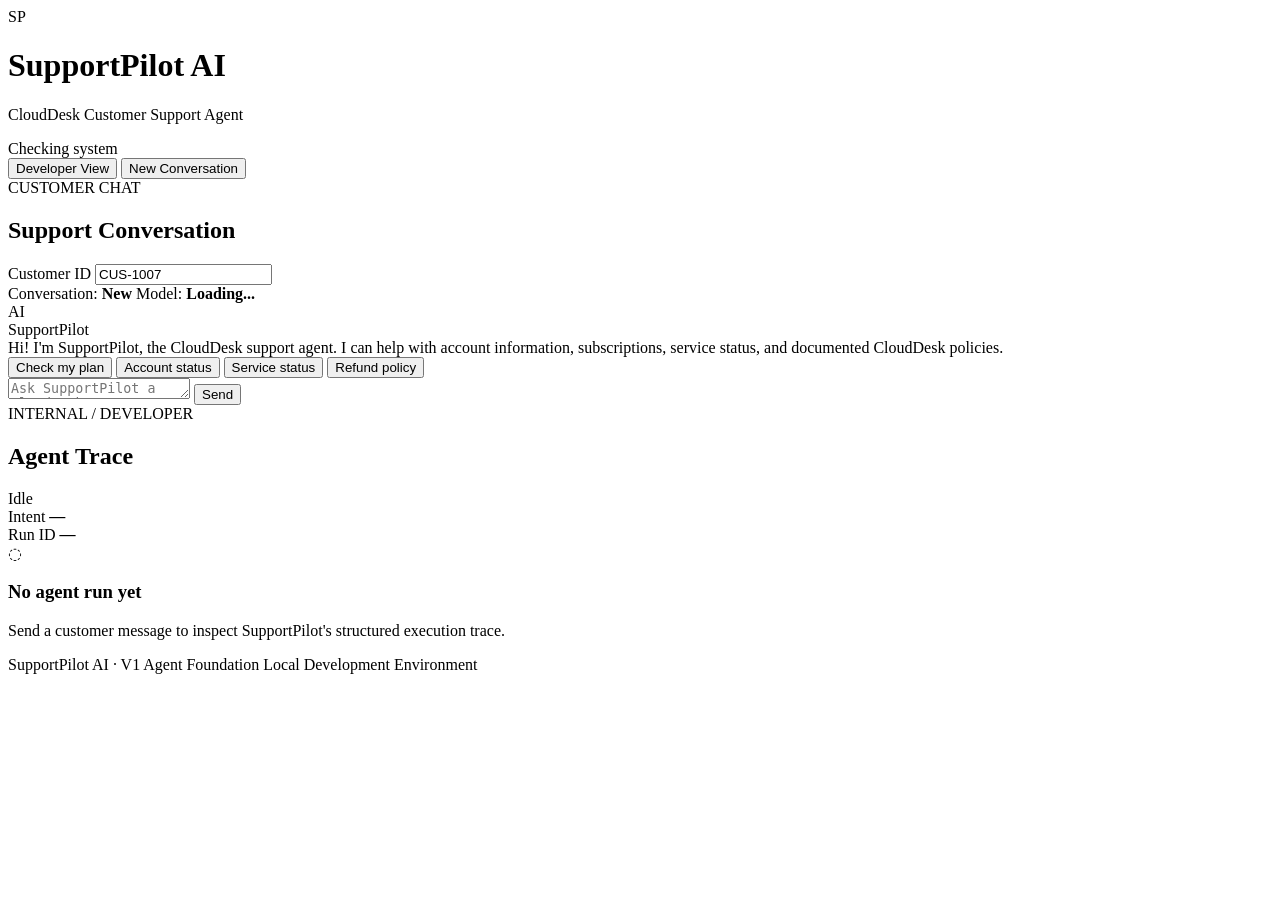
==== app/templates/index.html @ 9cd187f8 "Complete SupportPilot AI V1 Agent Foundation Complete V1 with Gemini tool calling, PostgreSQL/pgvect" ====
<!DOCTYPE html>
<html lang="en">
<head>
    <meta charset="UTF-8">

    <meta
        name="viewport"
        content="width=device-width, initial-scale=1.0"
    >

    <title>SupportPilot AI</title>

    <link
        rel="stylesheet"
        href="/static/styles.css"
    >
</head>

<body>

    <div class="app-shell">

        <header class="topbar">

            <div class="brand-block">

                <div class="brand-icon">
                    SP
                </div>

                <div>
                    <h1>SupportPilot AI</h1>
                    <p>CloudDesk Customer Support Agent</p>
                </div>

            </div>


            <div class="status-area">

                <div
                    id="system-status"
                    class="status-badge checking"
                >
                    <span class="status-dot"></span>
                    Checking system
                </div>


                <button
                    id="developer-view-button"
                    class="secondary-button developer-toggle"
                    type="button"
                    aria-expanded="false"
                    aria-controls="agent-trace-panel"
                >
                    Developer View
                </button>


                <button
                    id="new-conversation-button"
                    class="secondary-button"
                    type="button"
                >
                    New Conversation
                </button>

            </div>

        </header>


        <main
            id="workspace"
            class="workspace"
        >

            <section class="chat-panel">

                <div class="panel-header">

                    <div>
                        <span class="eyebrow">
                            CUSTOMER CHAT
                        </span>

                        <h2>
                            Support Conversation
                        </h2>
                    </div>


                    <div class="customer-control">

                        <label for="customer-id">
                            Customer ID
                        </label>

                        <input
                            id="customer-id"
                            type="text"
                            value="CUS-1007"
                            placeholder="e.g. CUS-1007"
                            autocomplete="off"
                        >

                    </div>

                </div>


                <div
                    id="conversation-meta"
                    class="conversation-meta"
                >
                    <span>
                        Conversation:
                        <strong id="conversation-id-display">
                            New
                        </strong>
                    </span>

                    <span>
                        Model:
                        <strong id="model-display">
                            Loading...
                        </strong>
                    </span>
                </div>


                <div
                    id="chat-messages"
                    class="chat-messages"
                    aria-live="polite"
                >

                    <div class="message-row assistant">

                        <div class="avatar">
                            AI
                        </div>

                        <div class="message-content">

                            <div class="message-label">
                                SupportPilot
                            </div>

                            <div class="message-bubble">Hi! I'm SupportPilot, the CloudDesk support agent. I can help with account information, subscriptions, service status, and documented CloudDesk policies.</div>

                        </div>

                    </div>

                </div>


                <div class="quick-actions">

                    <button
                        class="quick-action"
                        data-message="What subscription plan am I currently on?"
                        type="button"
                    >
                        Check my plan
                    </button>

                    <button
                        class="quick-action"
                        data-message="Is my customer account active?"
                        type="button"
                    >
                        Account status
                    </button>

                    <button
                        class="quick-action"
                        data-message="Is the CloudDesk core service currently down in the EU region?"
                        type="button"
                    >
                        Service status
                    </button>

                    <button
                        class="quick-action"
                        data-message="What is CloudDesk's refund policy?"
                        type="button"
                    >
                        Refund policy
                    </button>

                </div>


                <form
                    id="chat-form"
                    class="composer"
                >

                    <textarea
                        id="message-input"
                        rows="1"
                        maxlength="4000"
                        placeholder="Ask SupportPilot a CloudDesk support question..."
                        required
                    ></textarea>

                    <button
                        id="send-button"
                        class="send-button"
                        type="submit"
                    >
                        Send
                    </button>

                </form>

            </section>


            <aside
                id="agent-trace-panel"
                class="trace-panel"
                aria-hidden="true"
            >

                <div class="panel-header trace-header">

                    <div>
                        <span class="eyebrow">
                            INTERNAL / DEVELOPER
                        </span>

                        <h2>
                            Agent Trace
                        </h2>
                    </div>

                    <div
                        id="run-status"
                        class="run-status idle"
                    >
                        Idle
                    </div>

                </div>


                <div class="trace-summary">

                    <div class="summary-item">

                        <span>
                            Intent
                        </span>

                        <strong id="intent-display">
                            —
                        </strong>

                    </div>


                    <div class="summary-item">

                        <span>
                            Run ID
                        </span>

                        <strong
                            id="run-id-display"
                            class="monospace"
                        >
                            —
                        </strong>

                    </div>

                </div>


                <div
                    id="trace-events"
                    class="trace-events"
                >

                    <div class="trace-empty">

                        <div class="trace-empty-icon">
                            ◌
                        </div>

                        <h3>
                            No agent run yet
                        </h3>

                        <p>
                            Send a customer message to inspect SupportPilot's structured execution trace.
                        </p>

                    </div>

                </div>

            </aside>

        </main>


        <footer class="footer">

            <span>
                SupportPilot AI · V1 Agent Foundation
            </span>

            <span>
                Local Development Environment
            </span>

        </footer>

    </div>


    <script src="/static/app.js"></script>

</body>
</html>
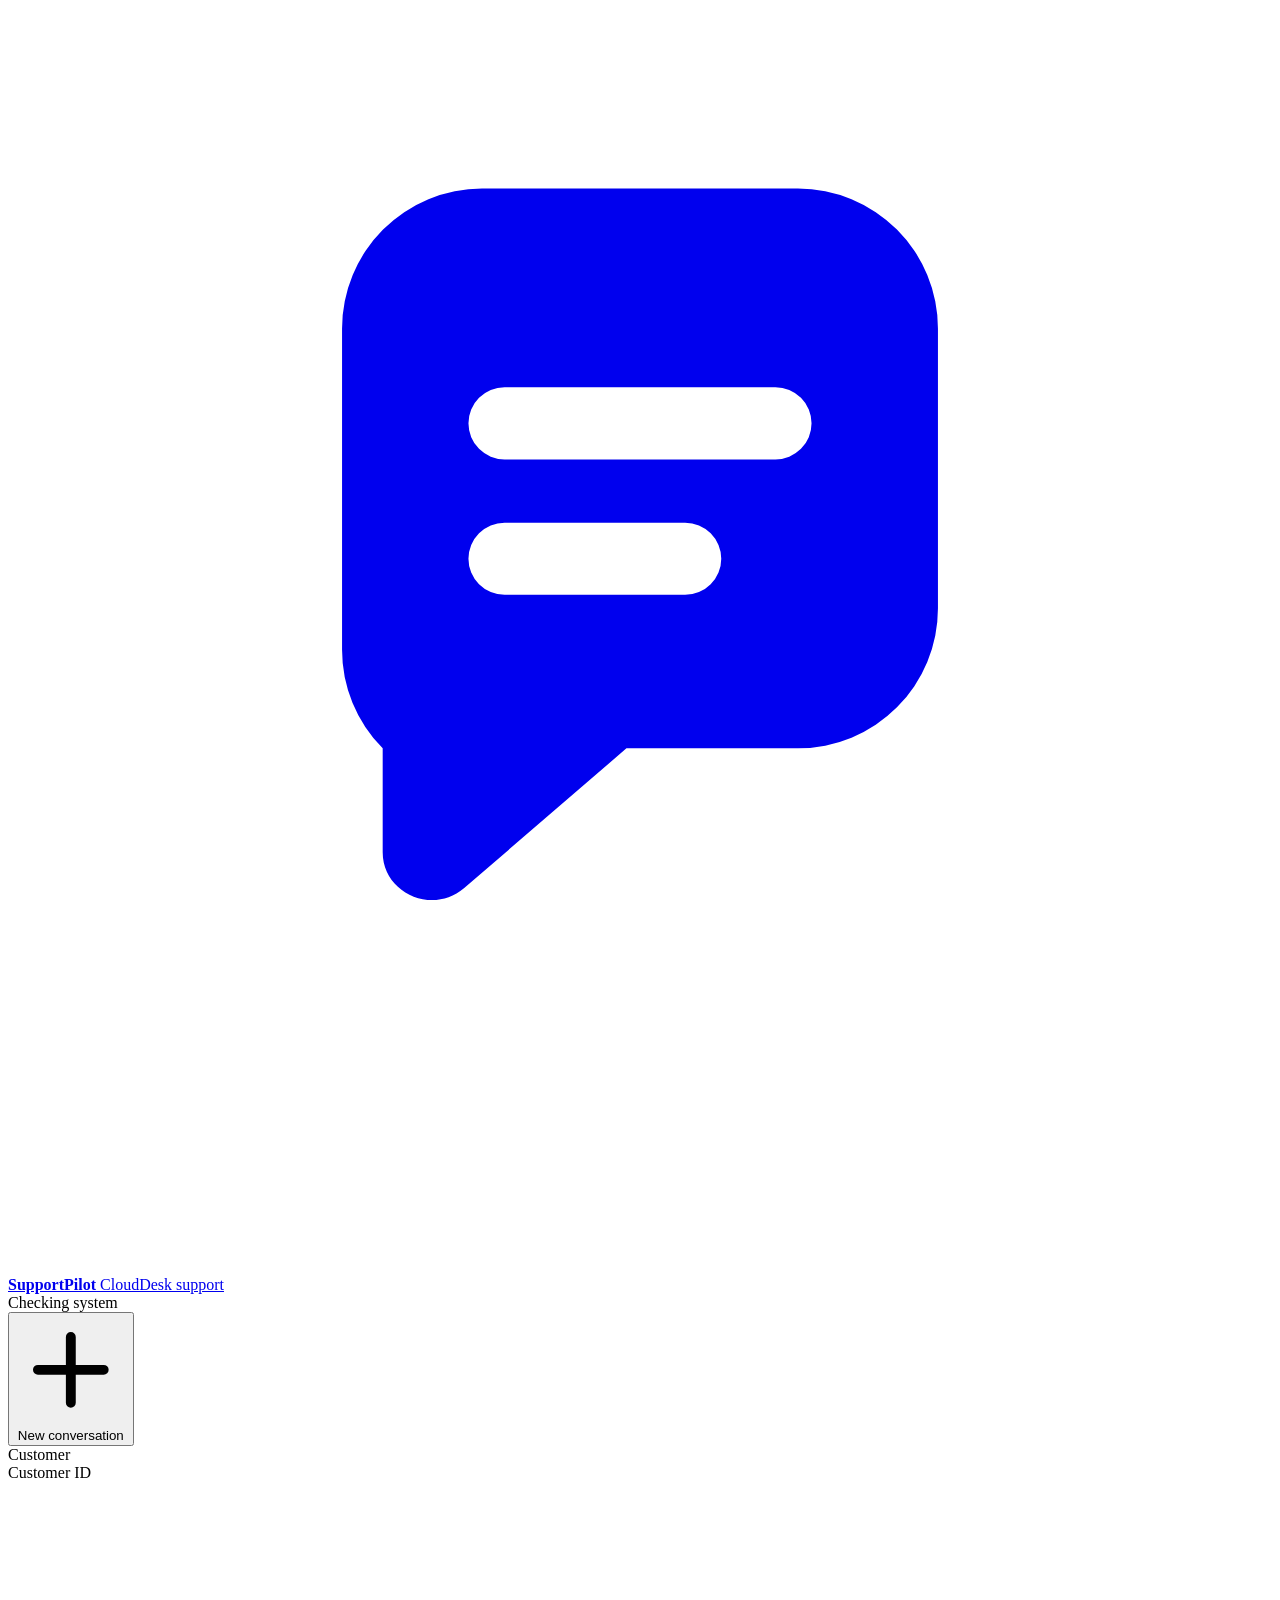
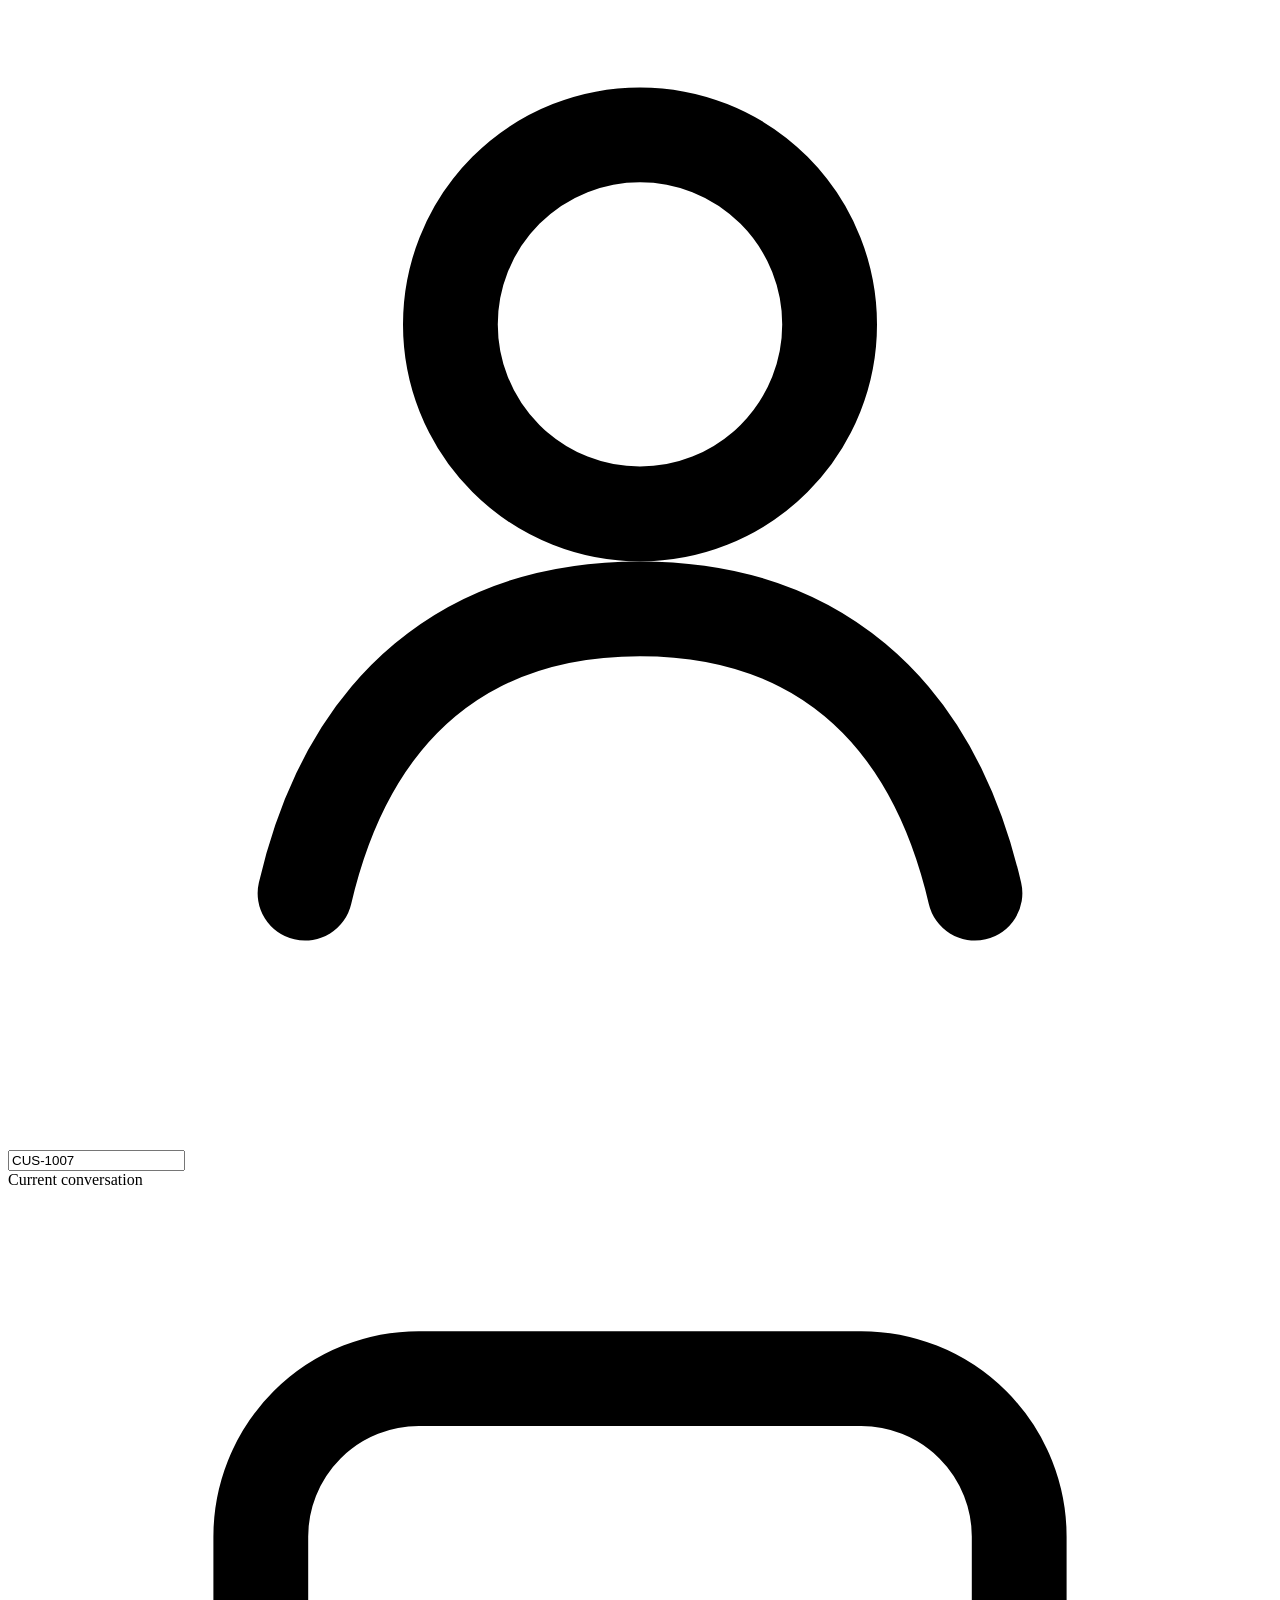
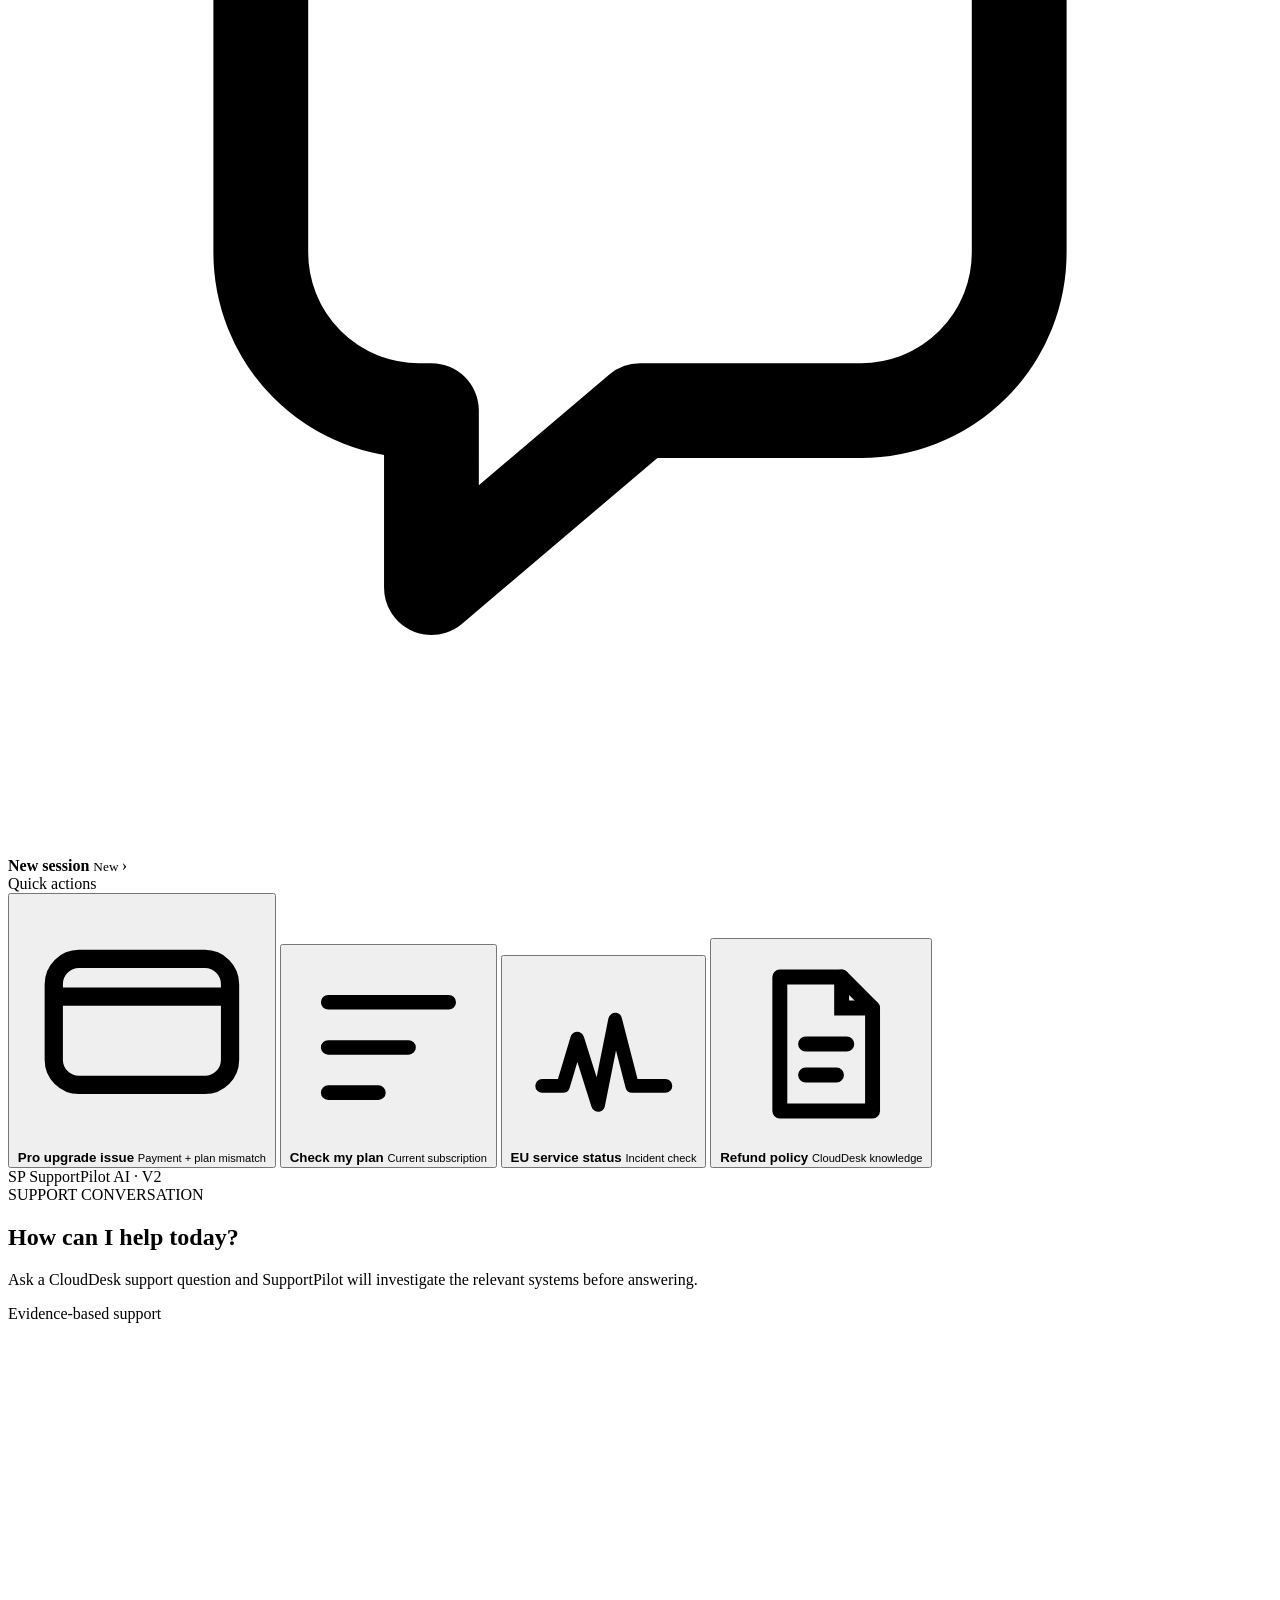
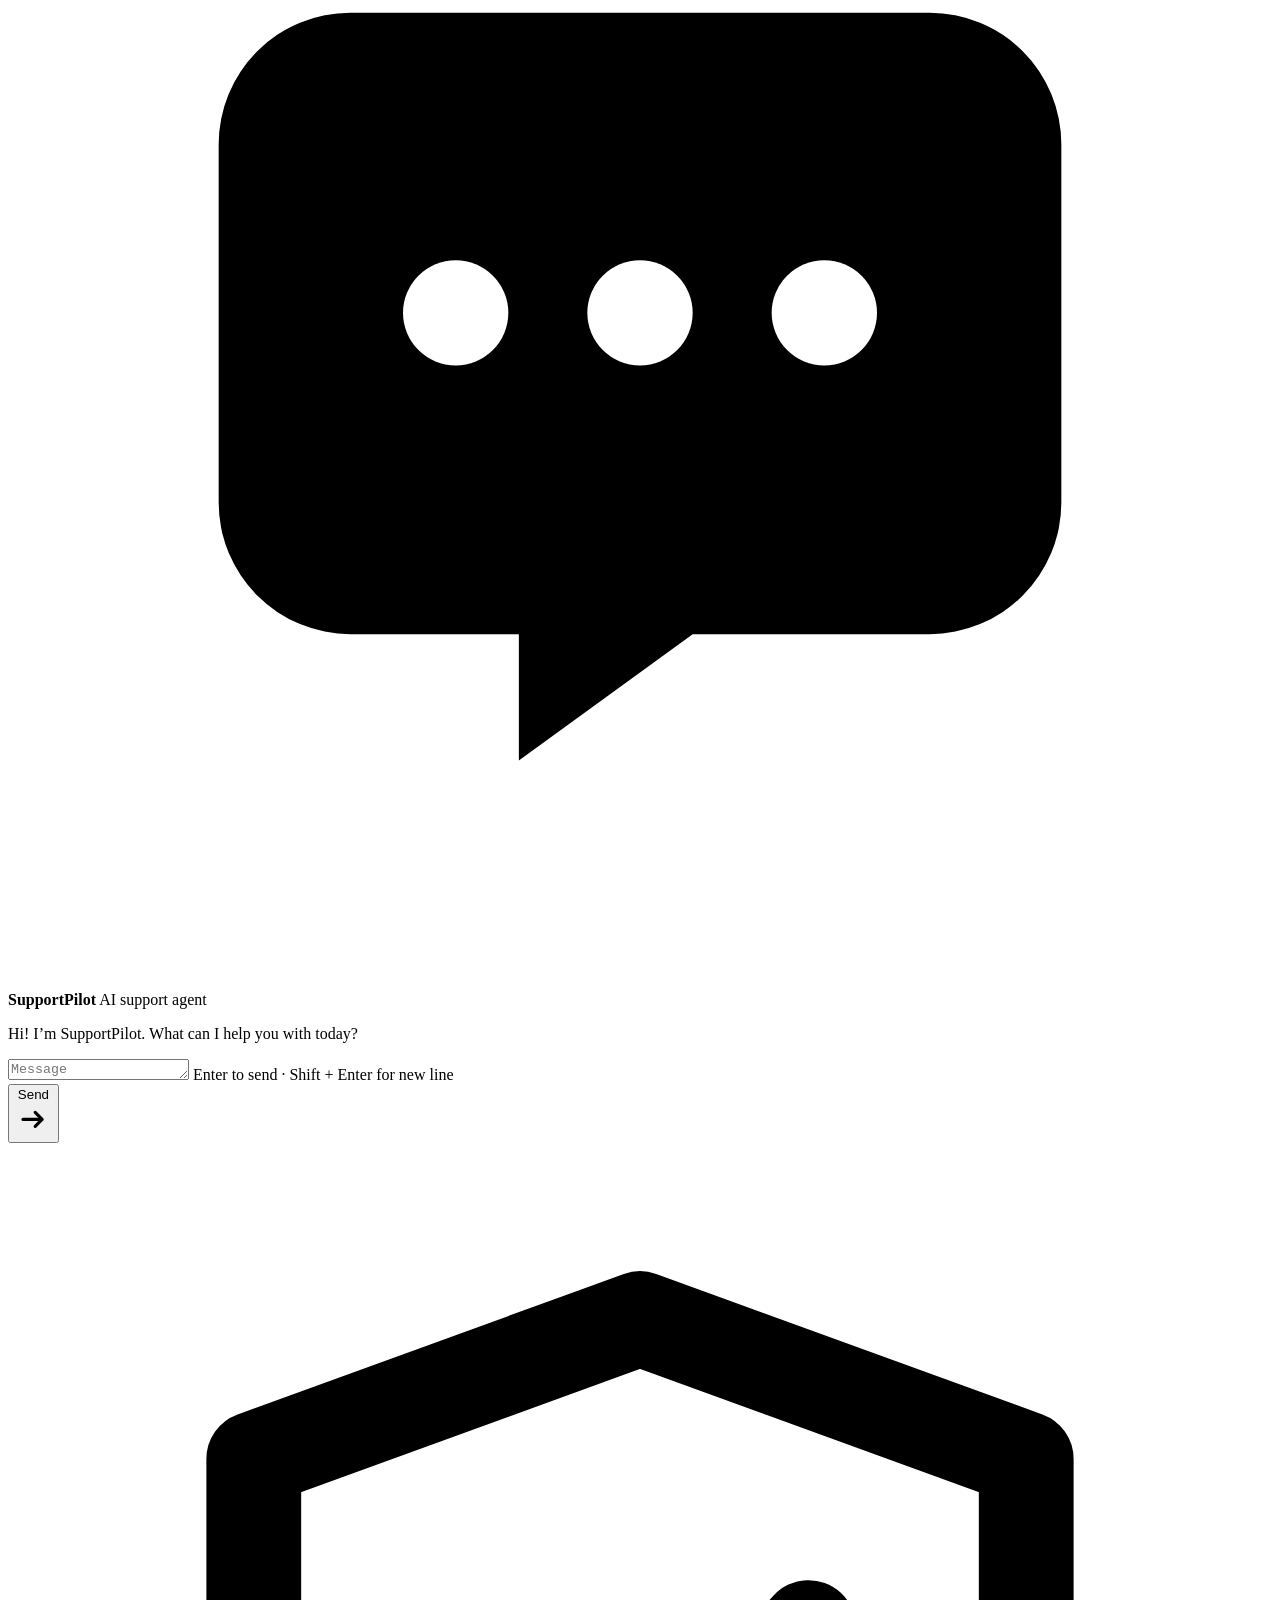
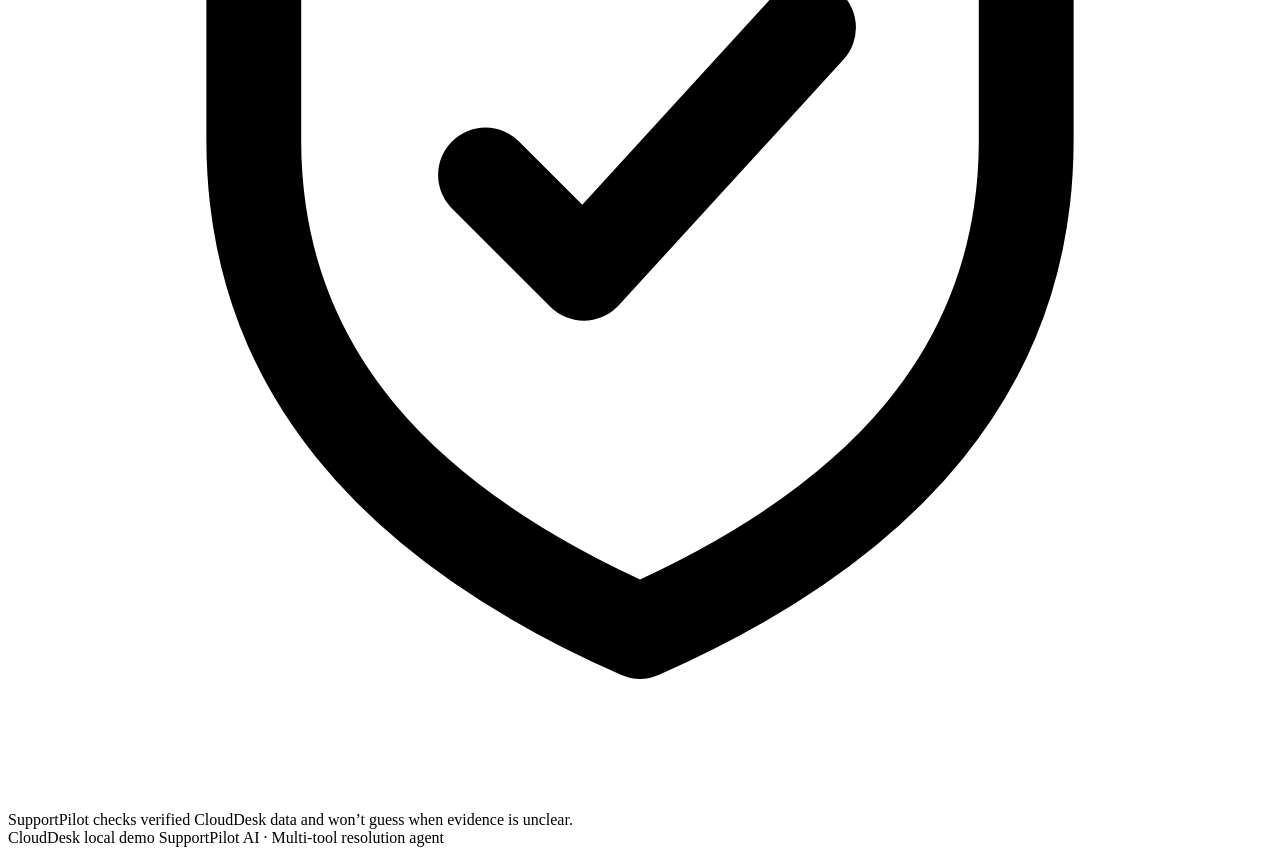
==== commit 62081090: "Release SupportPilot AI V2" ====
--- a/app/templates/index.html
+++ b/app/templates/index.html
@@ -8,125 +8,363 @@
         content="width=device-width, initial-scale=1.0"
     >
 
+    <meta
+        name="theme-color"
+        content="#f6f8fc"
+    >
+
+    <meta
+        name="description"
+        content="SupportPilot AI - CloudDesk customer support assistant"
+    >
+
     <title>SupportPilot AI</title>
 
     <link
         rel="stylesheet"
-        href="/static/styles.css"
+        href="/static/styles.css?v=20260830-readable-2"
     >
 </head>
 
 <body>
+    <div class="page-glow page-glow-one"></div>
+    <div class="page-glow page-glow-two"></div>
 
     <div class="app-shell">
 
         <header class="topbar">
-
-            <div class="brand-block">
-
-                <div class="brand-icon">
-                    SP
-                </div>
-
-                <div>
-                    <h1>SupportPilot AI</h1>
-                    <p>CloudDesk Customer Support Agent</p>
-                </div>
-
-            </div>
-
-
-            <div class="status-area">
-
+            <a
+                class="brand"
+                href="/"
+                aria-label="SupportPilot AI home"
+            >
+                <span class="brand-mark" aria-hidden="true">
+                    <svg viewBox="0 0 28 28">
+                        <path
+                            d="M7.4 7.1A3.1 3.1 0 0 1 10.5 4h7A3.1 3.1 0 0 1 20.6 7.1v6.2a3.1 3.1 0 0 1-3.1 3.1h-3.8l-3.6 3.1c-.7.6-1.8.1-1.8-.8v-2.3a3.1 3.1 0 0 1-.9-2.2V7.1Z"
+                            fill="currentColor"
+                        />
+                        <path
+                            d="M11 9.2h6M11 12.2h4"
+                            fill="none"
+                            stroke="white"
+                            stroke-width="1.6"
+                            stroke-linecap="round"
+                        />
+                    </svg>
+                </span>
+
+                <span class="brand-copy">
+                    <strong>SupportPilot</strong>
+                    <span>CloudDesk support</span>
+                </span>
+            </a>
+
+            <div class="topbar-actions">
                 <div
                     id="system-status"
-                    class="status-badge checking"
+                    class="system-pill checking"
+                    aria-live="polite"
                 >
                     <span class="status-dot"></span>
-                    Checking system
+                    <span class="status-text">
+                        Checking system
+                    </span>
                 </div>
-
-
-                <button
-                    id="developer-view-button"
-                    class="secondary-button developer-toggle"
-                    type="button"
-                    aria-expanded="false"
-                    aria-controls="agent-trace-panel"
-                >
-                    Developer View
-                </button>
-
 
                 <button
                     id="new-conversation-button"
-                    class="secondary-button"
+                    class="new-chat-button"
                     type="button"
                 >
-                    New Conversation
+                    <svg
+                        viewBox="0 0 20 20"
+                        aria-hidden="true"
+                    >
+                        <path
+                            d="M10 4v12M4 10h12"
+                            fill="none"
+                            stroke="currentColor"
+                            stroke-width="1.8"
+                            stroke-linecap="round"
+                        />
+                    </svg>
+
+                    <span>New conversation</span>
                 </button>
-
             </div>
-
         </header>
 
 
-        <main
-            id="workspace"
-            class="workspace"
-        >
-
-            <section class="chat-panel">
-
-                <div class="panel-header">
-
-                    <div>
-                        <span class="eyebrow">
-                            CUSTOMER CHAT
-                        </span>
-
-                        <h2>
-                            Support Conversation
-                        </h2>
-                    </div>
-
-
-                    <div class="customer-control">
-
-                        <label for="customer-id">
-                            Customer ID
-                        </label>
+        <main class="workspace">
+
+            <aside class="inbox-rail">
+
+                <section class="rail-section customer-section">
+                    <div class="rail-heading">
+                        <span>Customer</span>
+                        <span class="rail-live-dot"></span>
+                    </div>
+
+                    <label
+                        class="customer-label"
+                        for="customer-id"
+                    >
+                        Customer ID
+                    </label>
+
+                    <div class="customer-input-wrap">
+                        <svg
+                            class="customer-icon"
+                            viewBox="0 0 20 20"
+                            aria-hidden="true"
+                        >
+                            <circle
+                                cx="10"
+                                cy="7"
+                                r="3"
+                                fill="none"
+                                stroke="currentColor"
+                                stroke-width="1.5"
+                            />
+                            <path
+                                d="M4.7 16c.7-3 2.6-4.5 5.3-4.5s4.6 1.5 5.3 4.5"
+                                fill="none"
+                                stroke="currentColor"
+                                stroke-width="1.5"
+                                stroke-linecap="round"
+                            />
+                        </svg>
 
                         <input
                             id="customer-id"
                             type="text"
                             value="CUS-1007"
-                            placeholder="e.g. CUS-1007"
+                            placeholder="CUS-1007"
                             autocomplete="off"
+                            spellcheck="false"
                         >
-
-                    </div>
-
+                    </div>
+                </section>
+
+
+                <section class="rail-section">
+                    <div class="rail-heading">
+                        <span>Current conversation</span>
+                    </div>
+
+                    <div class="conversation-card active">
+                        <span class="conversation-icon">
+                            <svg viewBox="0 0 20 20" aria-hidden="true">
+                                <path
+                                    d="M4 5.5A2.5 2.5 0 0 1 6.5 3h7A2.5 2.5 0 0 1 16 5.5v5A2.5 2.5 0 0 1 13.5 13H10l-3.3 2.8V13h-.2A2.5 2.5 0 0 1 4 10.5z"
+                                    fill="none"
+                                    stroke="currentColor"
+                                    stroke-width="1.5"
+                                    stroke-linejoin="round"
+                                />
+                            </svg>
+                        </span>
+
+                        <span class="conversation-card-copy">
+                            <strong
+                                id="session-state-label"
+                            >
+                                New session
+                            </strong>
+
+                            <small
+                                id="conversation-id-display"
+                            >
+                                New
+                            </small>
+                        </span>
+
+                        <span class="conversation-chevron">
+                            ›
+                        </span>
+                    </div>
+                </section>
+
+
+                <section class="rail-section quick-section">
+                    <div class="rail-heading">
+                        <span>Quick actions</span>
+                    </div>
+
+                    <button
+                        class="quick-action"
+                        data-message="I paid for Pro, but my account still shows Basic. What happened?"
+                        type="button"
+                    >
+                        <span class="quick-action-icon">
+                            <svg viewBox="0 0 20 20" aria-hidden="true">
+                                <rect
+                                    x="3"
+                                    y="5"
+                                    width="14"
+                                    height="10"
+                                    rx="2"
+                                    fill="none"
+                                    stroke="currentColor"
+                                    stroke-width="1.45"
+                                />
+                                <path
+                                    d="M3 8h14"
+                                    fill="none"
+                                    stroke="currentColor"
+                                    stroke-width="1.45"
+                                />
+                            </svg>
+                        </span>
+
+                        <span>
+                            <strong>Pro upgrade issue</strong>
+                            <small>Payment + plan mismatch</small>
+                        </span>
+                    </button>
+
+                    <button
+                        class="quick-action"
+                        data-message="What subscription plan am I currently on?"
+                        type="button"
+                    >
+                        <span class="quick-action-icon">
+                            <svg viewBox="0 0 20 20" aria-hidden="true">
+                                <path
+                                    d="M4 5.5h12M4 10h8M4 14.5h5"
+                                    fill="none"
+                                    stroke="currentColor"
+                                    stroke-width="1.45"
+                                    stroke-linecap="round"
+                                />
+                            </svg>
+                        </span>
+
+                        <span>
+                            <strong>Check my plan</strong>
+                            <small>Current subscription</small>
+                        </span>
+                    </button>
+
+                    <button
+                        class="quick-action"
+                        data-message="Is the CloudDesk core service currently down in the EU region?"
+                        type="button"
+                    >
+                        <span class="quick-action-icon">
+                            <svg viewBox="0 0 20 20" aria-hidden="true">
+                                <path
+                                    d="M3.5 13.5h2.2l1.5-5 2.2 7 1.8-9 1.8 7h3.5"
+                                    fill="none"
+                                    stroke="currentColor"
+                                    stroke-width="1.45"
+                                    stroke-linecap="round"
+                                    stroke-linejoin="round"
+                                />
+                            </svg>
+                        </span>
+
+                        <span>
+                            <strong>EU service status</strong>
+                            <small>Incident check</small>
+                        </span>
+                    </button>
+
+                    <button
+                        class="quick-action"
+                        data-message="What is CloudDesk's refund policy?"
+                        type="button"
+                    >
+                        <span class="quick-action-icon">
+                            <svg viewBox="0 0 20 20" aria-hidden="true">
+                                <path
+                                    d="M6 3.5h6l3 3V16.5H6z"
+                                    fill="none"
+                                    stroke="currentColor"
+                                    stroke-width="1.45"
+                                    stroke-linejoin="round"
+                                />
+                                <path
+                                    d="M12 3.5v3h3M8.5 10h4M8.5 13h3"
+                                    fill="none"
+                                    stroke="currentColor"
+                                    stroke-width="1.45"
+                                    stroke-linecap="round"
+                                />
+                            </svg>
+                        </span>
+
+                        <span>
+                            <strong>Refund policy</strong>
+                            <small>CloudDesk knowledge</small>
+                        </span>
+                    </button>
+                </section>
+
+
+                <div class="rail-footer">
+                    <span class="rail-footer-mark">
+                        SP
+                    </span>
+
+                    <span>
+                        SupportPilot AI · V2
+                    </span>
                 </div>
+            </aside>
+
+
+            <section class="conversation-panel">
+
+                <header class="conversation-header">
+                    <div class="conversation-title">
+                        <span class="eyebrow">
+                            SUPPORT CONVERSATION
+                        </span>
+
+                        <h1>
+                            How can I help today?
+                        </h1>
+
+                        <p>
+                            Ask a CloudDesk support question and
+                            SupportPilot will investigate the relevant
+                            systems before answering.
+                        </p>
+                    </div>
+
+                    <div class="header-badge">
+                        <span class="header-badge-dot"></span>
+                        Evidence-based support
+                    </div>
+                </header>
 
 
                 <div
-                    id="conversation-meta"
-                    class="conversation-meta"
+                    id="resolution-banner"
+                    class="resolution-banner"
+                    hidden
+                    aria-live="polite"
                 >
-                    <span>
-                        Conversation:
-                        <strong id="conversation-id-display">
-                            New
-                        </strong>
-                    </span>
-
-                    <span>
-                        Model:
-                        <strong id="model-display">
-                            Loading...
-                        </strong>
-                    </span>
+                    <div
+                        class="resolution-icon"
+                        aria-hidden="true"
+                    >
+                        <span></span>
+                    </div>
+
+                    <div class="resolution-copy">
+                        <span
+                            id="resolution-banner-label"
+                            class="resolution-banner-label"
+                        ></span>
+
+                        <span
+                            id="resolution-banner-text"
+                            class="resolution-banner-text"
+                        ></span>
+                    </div>
                 </div>
 
 
@@ -135,196 +373,142 @@
                     class="chat-messages"
                     aria-live="polite"
                 >
-
                     <div class="message-row assistant">
-
-                        <div class="avatar">
-                            AI
+                        <div class="assistant-avatar">
+                            <svg
+                                viewBox="0 0 24 24"
+                                aria-hidden="true"
+                            >
+                                <path
+                                    d="M6.5 5.5h11A2.5 2.5 0 0 1 20 8v6.8a2.5 2.5 0 0 1-2.5 2.5H13l-3.3 2.4v-2.4H6.5A2.5 2.5 0 0 1 4 14.8V8a2.5 2.5 0 0 1 2.5-2.5Z"
+                                    fill="currentColor"
+                                />
+                                <circle
+                                    cx="8.5"
+                                    cy="11.2"
+                                    r="1"
+                                    fill="white"
+                                />
+                                <circle
+                                    cx="12"
+                                    cy="11.2"
+                                    r="1"
+                                    fill="white"
+                                />
+                                <circle
+                                    cx="15.5"
+                                    cy="11.2"
+                                    r="1"
+                                    fill="white"
+                                />
+                            </svg>
                         </div>
 
                         <div class="message-content">
-
-                            <div class="message-label">
-                                SupportPilot
+                            <div class="message-meta">
+                                <strong>SupportPilot</strong>
+                                <span>AI support agent</span>
                             </div>
 
-                            <div class="message-bubble">Hi! I'm SupportPilot, the CloudDesk support agent. I can help with account information, subscriptions, service status, and documented CloudDesk policies.</div>
-
+                            <div class="message-bubble markdown-content">
+                                <p>
+                                    Hi! I’m SupportPilot. What can I help
+                                    you with today?
+                                </p>
+                            </div>
                         </div>
-
-                    </div>
-
+                    </div>
                 </div>
 
 
-                <div class="quick-actions">
-
-                    <button
-                        class="quick-action"
-                        data-message="What subscription plan am I currently on?"
-                        type="button"
-                    >
-                        Check my plan
-                    </button>
-
-                    <button
-                        class="quick-action"
-                        data-message="Is my customer account active?"
-                        type="button"
-                    >
-                        Account status
-                    </button>
-
-                    <button
-                        class="quick-action"
-                        data-message="Is the CloudDesk core service currently down in the EU region?"
-                        type="button"
-                    >
-                        Service status
-                    </button>
-
-                    <button
-                        class="quick-action"
-                        data-message="What is CloudDesk's refund policy?"
-                        type="button"
-                    >
-                        Refund policy
-                    </button>
-
+                <div class="composer-zone">
+                    <form
+                        id="chat-form"
+                        class="composer"
+                    >
+                        <div class="composer-input-wrap">
+                            <textarea
+                                id="message-input"
+                                rows="1"
+                                maxlength="4000"
+                                placeholder="Message SupportPilot..."
+                                aria-label="Message SupportPilot"
+                                required
+                            ></textarea>
+
+                            <span class="composer-hint">
+                                Enter to send · Shift + Enter for new line
+                            </span>
+                        </div>
+
+                        <button
+                            id="send-button"
+                            class="send-button"
+                            type="submit"
+                            aria-label="Send message"
+                        >
+                            <span>Send</span>
+
+                            <svg
+                                viewBox="0 0 20 20"
+                                aria-hidden="true"
+                            >
+                                <path
+                                    d="M4 10h11M11 6l4 4-4 4"
+                                    fill="none"
+                                    stroke="currentColor"
+                                    stroke-width="1.8"
+                                    stroke-linecap="round"
+                                    stroke-linejoin="round"
+                                />
+                            </svg>
+                        </button>
+                    </form>
+
+                    <div class="trust-line">
+                        <svg
+                            viewBox="0 0 18 18"
+                            aria-hidden="true"
+                        >
+                            <path
+                                d="M9 2.5 14.5 4.5v4c0 3.3-2.1 5.5-5.5 7-3.4-1.5-5.5-3.7-5.5-7v-4z"
+                                fill="none"
+                                stroke="currentColor"
+                                stroke-width="1.35"
+                                stroke-linejoin="round"
+                            />
+                            <path
+                                d="m6.8 9 1.4 1.4 3.2-3.5"
+                                fill="none"
+                                stroke="currentColor"
+                                stroke-width="1.35"
+                                stroke-linecap="round"
+                                stroke-linejoin="round"
+                            />
+                        </svg>
+
+                        <span>
+                            SupportPilot checks verified CloudDesk data
+                            and won’t guess when evidence is unclear.
+                        </span>
+                    </div>
                 </div>
-
-
-                <form
-                    id="chat-form"
-                    class="composer"
-                >
-
-                    <textarea
-                        id="message-input"
-                        rows="1"
-                        maxlength="4000"
-                        placeholder="Ask SupportPilot a CloudDesk support question..."
-                        required
-                    ></textarea>
-
-                    <button
-                        id="send-button"
-                        class="send-button"
-                        type="submit"
-                    >
-                        Send
-                    </button>
-
-                </form>
-
             </section>
-
-
-            <aside
-                id="agent-trace-panel"
-                class="trace-panel"
-                aria-hidden="true"
-            >
-
-                <div class="panel-header trace-header">
-
-                    <div>
-                        <span class="eyebrow">
-                            INTERNAL / DEVELOPER
-                        </span>
-
-                        <h2>
-                            Agent Trace
-                        </h2>
-                    </div>
-
-                    <div
-                        id="run-status"
-                        class="run-status idle"
-                    >
-                        Idle
-                    </div>
-
-                </div>
-
-
-                <div class="trace-summary">
-
-                    <div class="summary-item">
-
-                        <span>
-                            Intent
-                        </span>
-
-                        <strong id="intent-display">
-                            —
-                        </strong>
-
-                    </div>
-
-
-                    <div class="summary-item">
-
-                        <span>
-                            Run ID
-                        </span>
-
-                        <strong
-                            id="run-id-display"
-                            class="monospace"
-                        >
-                            —
-                        </strong>
-
-                    </div>
-
-                </div>
-
-
-                <div
-                    id="trace-events"
-                    class="trace-events"
-                >
-
-                    <div class="trace-empty">
-
-                        <div class="trace-empty-icon">
-                            ◌
-                        </div>
-
-                        <h3>
-                            No agent run yet
-                        </h3>
-
-                        <p>
-                            Send a customer message to inspect SupportPilot's structured execution trace.
-                        </p>
-
-                    </div>
-
-                </div>
-
-            </aside>
-
         </main>
 
-
-        <footer class="footer">
-
+        <footer class="page-footer">
             <span>
-                SupportPilot AI · V1 Agent Foundation
+                CloudDesk local demo
             </span>
 
             <span>
-                Local Development Environment
+                SupportPilot AI · Multi-tool resolution agent
             </span>
-
         </footer>
-
     </div>
 
-
-    <script src="/static/app.js"></script>
-
+    <script
+        src="/static/app.js?v=20260829-board2-final-1"
+    ></script>
 </body>
-</html>+</html>
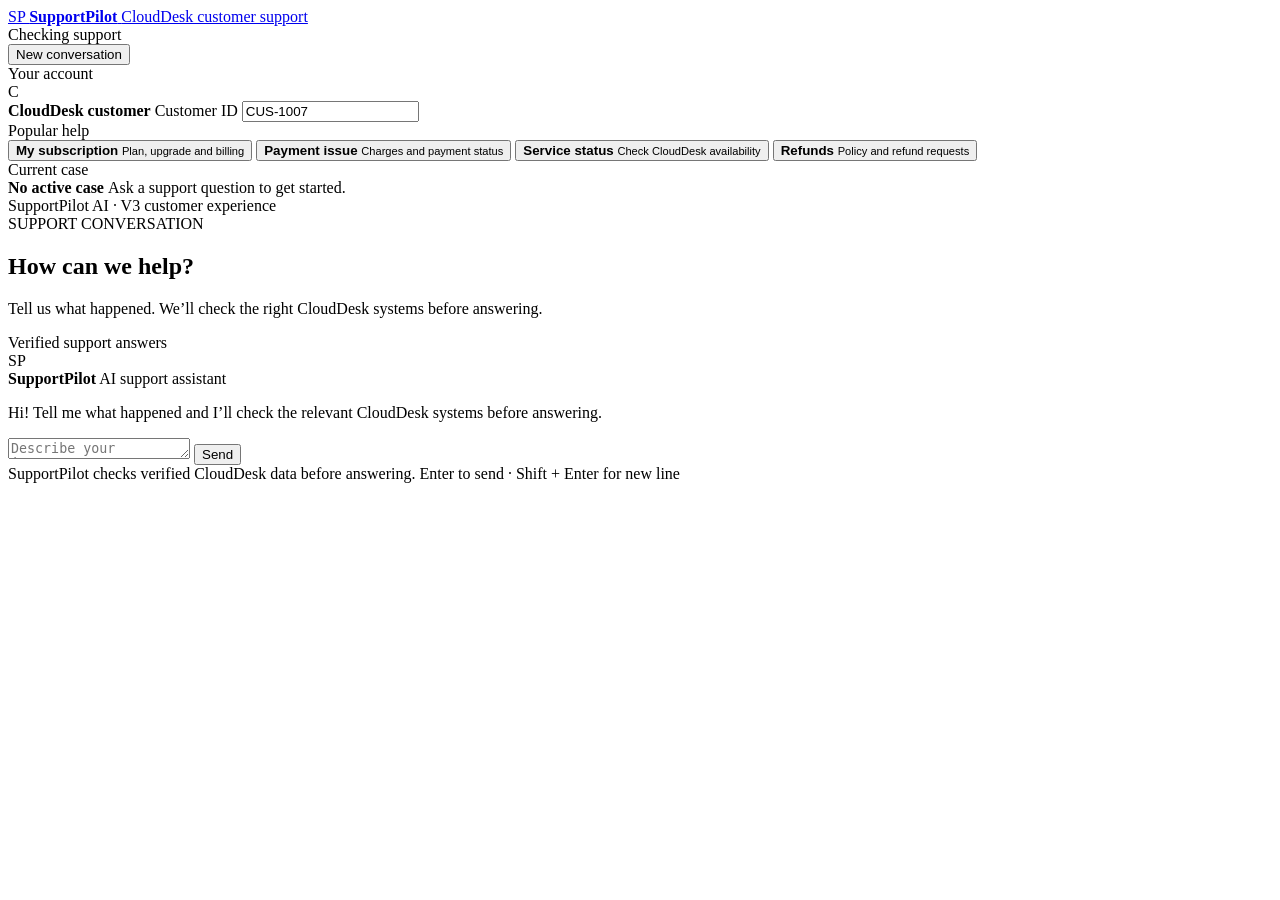
==== commit 124e8bf4: "Release SupportPilot AI V3 human-in-the-loop resolution" ====
--- a/app/templates/index.html
+++ b/app/templates/index.html
@@ -2,513 +2,316 @@
 <html lang="en">
 <head>
     <meta charset="UTF-8">
-
     <meta
         name="viewport"
         content="width=device-width, initial-scale=1.0"
     >
-
     <meta
         name="theme-color"
-        content="#f6f8fc"
-    >
-
+        content="#f5f7fb"
+    >
     <meta
         name="description"
-        content="SupportPilot AI - CloudDesk customer support assistant"
+        content="SupportPilot AI - CloudDesk customer support"
     >
 
     <title>SupportPilot AI</title>
 
     <link
         rel="stylesheet"
-        href="/static/styles.css?v=20260830-readable-2"
+        href="/static/styles.css?v=20260904-v3-viewport-composer-1"
     >
 </head>
 
 <body>
-    <div class="page-glow page-glow-one"></div>
-    <div class="page-glow page-glow-two"></div>
-
-    <div class="app-shell">
-
+    <div
+        id="app"
+        class="shell case-mode-neutral"
+    >
         <header class="topbar">
             <a
                 class="brand"
                 href="/"
-                aria-label="SupportPilot AI home"
+                aria-label="SupportPilot home"
             >
-                <span class="brand-mark" aria-hidden="true">
-                    <svg viewBox="0 0 28 28">
-                        <path
-                            d="M7.4 7.1A3.1 3.1 0 0 1 10.5 4h7A3.1 3.1 0 0 1 20.6 7.1v6.2a3.1 3.1 0 0 1-3.1 3.1h-3.8l-3.6 3.1c-.7.6-1.8.1-1.8-.8v-2.3a3.1 3.1 0 0 1-.9-2.2V7.1Z"
-                            fill="currentColor"
-                        />
-                        <path
-                            d="M11 9.2h6M11 12.2h4"
-                            fill="none"
-                            stroke="white"
-                            stroke-width="1.6"
-                            stroke-linecap="round"
-                        />
-                    </svg>
+                <span class="logo" aria-hidden="true">
+                    SP
                 </span>
 
                 <span class="brand-copy">
                     <strong>SupportPilot</strong>
-                    <span>CloudDesk support</span>
+                    <span>CloudDesk customer support</span>
                 </span>
             </a>
 
-            <div class="topbar-actions">
+            <div class="header-right">
                 <div
                     id="system-status"
-                    class="system-pill checking"
+                    class="online checking"
                     aria-live="polite"
                 >
-                    <span class="status-dot"></span>
+                    <span class="dot"></span>
                     <span class="status-text">
-                        Checking system
+                        Checking support
                     </span>
                 </div>
 
                 <button
                     id="new-conversation-button"
-                    class="new-chat-button"
+                    class="new-btn"
                     type="button"
                 >
-                    <svg
-                        viewBox="0 0 20 20"
-                        aria-hidden="true"
-                    >
-                        <path
-                            d="M10 4v12M4 10h12"
-                            fill="none"
-                            stroke="currentColor"
-                            stroke-width="1.8"
-                            stroke-linecap="round"
-                        />
-                    </svg>
-
-                    <span>New conversation</span>
+                    New conversation
                 </button>
             </div>
         </header>
 
 
-        <main class="workspace">
-
-            <aside class="inbox-rail">
-
-                <section class="rail-section customer-section">
-                    <div class="rail-heading">
-                        <span>Customer</span>
-                        <span class="rail-live-dot"></span>
-                    </div>
-
-                    <label
-                        class="customer-label"
-                        for="customer-id"
-                    >
-                        Customer ID
-                    </label>
-
-                    <div class="customer-input-wrap">
-                        <svg
-                            class="customer-icon"
-                            viewBox="0 0 20 20"
+        <div class="layout">
+            <aside class="sidebar">
+                <section class="side-section">
+                    <div class="side-title">
+                        Your account
+                    </div>
+
+                    <div class="profile">
+                        <div
+                            class="avatar"
                             aria-hidden="true"
                         >
-                            <circle
-                                cx="10"
-                                cy="7"
-                                r="3"
-                                fill="none"
-                                stroke="currentColor"
-                                stroke-width="1.5"
-                            />
-                            <path
-                                d="M4.7 16c.7-3 2.6-4.5 5.3-4.5s4.6 1.5 5.3 4.5"
-                                fill="none"
-                                stroke="currentColor"
-                                stroke-width="1.5"
-                                stroke-linecap="round"
-                            />
-                        </svg>
-
-                        <input
-                            id="customer-id"
-                            type="text"
-                            value="CUS-1007"
-                            placeholder="CUS-1007"
-                            autocomplete="off"
-                            spellcheck="false"
-                        >
-                    </div>
-                </section>
-
-
-                <section class="rail-section">
-                    <div class="rail-heading">
-                        <span>Current conversation</span>
-                    </div>
-
-                    <div class="conversation-card active">
-                        <span class="conversation-icon">
-                            <svg viewBox="0 0 20 20" aria-hidden="true">
-                                <path
-                                    d="M4 5.5A2.5 2.5 0 0 1 6.5 3h7A2.5 2.5 0 0 1 16 5.5v5A2.5 2.5 0 0 1 13.5 13H10l-3.3 2.8V13h-.2A2.5 2.5 0 0 1 4 10.5z"
-                                    fill="none"
-                                    stroke="currentColor"
-                                    stroke-width="1.5"
-                                    stroke-linejoin="round"
-                                />
-                            </svg>
-                        </span>
-
-                        <span class="conversation-card-copy">
-                            <strong
-                                id="session-state-label"
+                            C
+                        </div>
+
+                        <div class="profile-copy">
+                            <strong>CloudDesk customer</strong>
+
+                            <label
+                                class="visually-hidden"
+                                for="customer-id"
                             >
-                                New session
-                            </strong>
-
-                            <small
-                                id="conversation-id-display"
+                                Customer ID
+                            </label>
+
+                            <input
+                                id="customer-id"
+                                class="account-id-input"
+                                type="text"
+                                value="CUS-1007"
+                                placeholder="CUS-1007"
+                                autocomplete="off"
+                                spellcheck="false"
+                                aria-label="Customer ID"
                             >
-                                New
-                            </small>
-                        </span>
-
-                        <span class="conversation-chevron">
-                            ›
-                        </span>
-                    </div>
-                </section>
-
-
-                <section class="rail-section quick-section">
-                    <div class="rail-heading">
-                        <span>Quick actions</span>
+                        </div>
+                    </div>
+                </section>
+
+
+                <section class="side-section">
+                    <div class="side-title">
+                        Popular help
                     </div>
 
                     <button
-                        class="quick-action"
+                        class="quick"
+                        data-message="What subscription plan am I currently on?"
+                        type="button"
+                    >
+                        <strong>My subscription</strong>
+                        <small>Plan, upgrade and billing</small>
+                    </button>
+
+                    <button
+                        class="quick"
                         data-message="I paid for Pro, but my account still shows Basic. What happened?"
                         type="button"
                     >
-                        <span class="quick-action-icon">
-                            <svg viewBox="0 0 20 20" aria-hidden="true">
-                                <rect
-                                    x="3"
-                                    y="5"
-                                    width="14"
-                                    height="10"
-                                    rx="2"
-                                    fill="none"
-                                    stroke="currentColor"
-                                    stroke-width="1.45"
-                                />
-                                <path
-                                    d="M3 8h14"
-                                    fill="none"
-                                    stroke="currentColor"
-                                    stroke-width="1.45"
-                                />
-                            </svg>
-                        </span>
-
-                        <span>
-                            <strong>Pro upgrade issue</strong>
-                            <small>Payment + plan mismatch</small>
-                        </span>
+                        <strong>Payment issue</strong>
+                        <small>Charges and payment status</small>
                     </button>
 
                     <button
-                        class="quick-action"
-                        data-message="What subscription plan am I currently on?"
-                        type="button"
-                    >
-                        <span class="quick-action-icon">
-                            <svg viewBox="0 0 20 20" aria-hidden="true">
-                                <path
-                                    d="M4 5.5h12M4 10h8M4 14.5h5"
-                                    fill="none"
-                                    stroke="currentColor"
-                                    stroke-width="1.45"
-                                    stroke-linecap="round"
-                                />
-                            </svg>
-                        </span>
-
-                        <span>
-                            <strong>Check my plan</strong>
-                            <small>Current subscription</small>
-                        </span>
-                    </button>
-
-                    <button
-                        class="quick-action"
+                        class="quick"
                         data-message="Is the CloudDesk core service currently down in the EU region?"
                         type="button"
                     >
-                        <span class="quick-action-icon">
-                            <svg viewBox="0 0 20 20" aria-hidden="true">
-                                <path
-                                    d="M3.5 13.5h2.2l1.5-5 2.2 7 1.8-9 1.8 7h3.5"
-                                    fill="none"
-                                    stroke="currentColor"
-                                    stroke-width="1.45"
-                                    stroke-linecap="round"
-                                    stroke-linejoin="round"
-                                />
-                            </svg>
-                        </span>
-
-                        <span>
-                            <strong>EU service status</strong>
-                            <small>Incident check</small>
-                        </span>
+                        <strong>Service status</strong>
+                        <small>Check CloudDesk availability</small>
                     </button>
 
                     <button
-                        class="quick-action"
+                        class="quick"
                         data-message="What is CloudDesk's refund policy?"
                         type="button"
                     >
-                        <span class="quick-action-icon">
-                            <svg viewBox="0 0 20 20" aria-hidden="true">
-                                <path
-                                    d="M6 3.5h6l3 3V16.5H6z"
-                                    fill="none"
-                                    stroke="currentColor"
-                                    stroke-width="1.45"
-                                    stroke-linejoin="round"
-                                />
-                                <path
-                                    d="M12 3.5v3h3M8.5 10h4M8.5 13h3"
-                                    fill="none"
-                                    stroke="currentColor"
-                                    stroke-width="1.45"
-                                    stroke-linecap="round"
-                                />
-                            </svg>
+                        <strong>Refunds</strong>
+                        <small>Policy and refund requests</small>
+                    </button>
+                </section>
+
+
+                <section class="side-section">
+                    <div class="side-title">
+                        Current case
+                    </div>
+
+                    <div
+                        id="case-card"
+                        class="case-card neutral"
+                    >
+                        <strong id="side-case-title">
+                            No active case
+                        </strong>
+
+                        <span id="side-case-copy">
+                            Ask a support question to get started.
                         </span>
 
-                        <span>
-                            <strong>Refund policy</strong>
-                            <small>CloudDesk knowledge</small>
-                        </span>
-                    </button>
-                </section>
-
-
-                <div class="rail-footer">
-                    <span class="rail-footer-mark">
-                        SP
-                    </span>
-
-                    <span>
-                        SupportPilot AI · V2
-                    </span>
+                        <div
+                            id="case-progress"
+                            class="case-progress"
+                            aria-hidden="true"
+                        >
+                            <span id="progress1"></span>
+                            <span id="progress2"></span>
+                            <span id="progress3"></span>
+                        </div>
+                    </div>
+                </section>
+
+
+                <div class="sidebar-footer">
+                    SupportPilot AI · V3 customer experience
                 </div>
             </aside>
 
 
-            <section class="conversation-panel">
-
-                <header class="conversation-header">
-                    <div class="conversation-title">
+            <main class="main">
+                <section class="hero">
+                    <div>
                         <span class="eyebrow">
                             SUPPORT CONVERSATION
                         </span>
 
                         <h1>
-                            How can I help today?
+                            How can we help?
                         </h1>
 
                         <p>
-                            Ask a CloudDesk support question and
-                            SupportPilot will investigate the relevant
-                            systems before answering.
+                            Tell us what happened. We’ll check the right
+                            CloudDesk systems before answering.
                         </p>
                     </div>
 
-                    <div class="header-badge">
-                        <span class="header-badge-dot"></span>
-                        Evidence-based support
-                    </div>
-                </header>
-
-
-                <div
-                    id="resolution-banner"
-                    class="resolution-banner"
+                    <div class="trust">
+                        Verified support answers
+                    </div>
+                </section>
+
+
+                <section
+                    id="status-card"
+                    class="status-card"
                     hidden
                     aria-live="polite"
                 >
+                    <div class="status-left">
+                        <div
+                            id="status-icon"
+                            class="status-icon"
+                            aria-hidden="true"
+                        >
+                            !
+                        </div>
+
+                        <div>
+                            <strong id="status-title">
+                                We found the issue
+                            </strong>
+
+                            <p id="status-copy"></p>
+                        </div>
+                    </div>
+
                     <div
-                        class="resolution-icon"
-                        aria-hidden="true"
-                    >
-                        <span></span>
-                    </div>
-
-                    <div class="resolution-copy">
-                        <span
-                            id="resolution-banner-label"
-                            class="resolution-banner-label"
-                        ></span>
-
-                        <span
-                            id="resolution-banner-text"
-                            class="resolution-banner-text"
-                        ></span>
-                    </div>
-                </div>
-
-
-                <div
+                        id="status-badge"
+                        class="status-badge"
+                    ></div>
+                </section>
+
+
+                <section
                     id="chat-messages"
-                    class="chat-messages"
+                    class="chat"
                     aria-live="polite"
                 >
-                    <div class="message-row assistant">
-                        <div class="assistant-avatar">
-                            <svg
-                                viewBox="0 0 24 24"
+                    <div class="row assistant welcome-message">
+                        <div class="ai-wrap">
+                            <div
+                                class="ai-avatar"
                                 aria-hidden="true"
                             >
-                                <path
-                                    d="M6.5 5.5h11A2.5 2.5 0 0 1 20 8v6.8a2.5 2.5 0 0 1-2.5 2.5H13l-3.3 2.4v-2.4H6.5A2.5 2.5 0 0 1 4 14.8V8a2.5 2.5 0 0 1 2.5-2.5Z"
-                                    fill="currentColor"
-                                />
-                                <circle
-                                    cx="8.5"
-                                    cy="11.2"
-                                    r="1"
-                                    fill="white"
-                                />
-                                <circle
-                                    cx="12"
-                                    cy="11.2"
-                                    r="1"
-                                    fill="white"
-                                />
-                                <circle
-                                    cx="15.5"
-                                    cy="11.2"
-                                    r="1"
-                                    fill="white"
-                                />
-                            </svg>
-                        </div>
-
-                        <div class="message-content">
-                            <div class="message-meta">
-                                <strong>SupportPilot</strong>
-                                <span>AI support agent</span>
+                                SP
                             </div>
 
-                            <div class="message-bubble markdown-content">
-                                <p>
-                                    Hi! I’m SupportPilot. What can I help
-                                    you with today?
-                                </p>
+                            <div class="message-content">
+                                <div class="meta">
+                                    <strong>SupportPilot</strong>
+                                    AI support assistant
+                                </div>
+
+                                <div class="bubble markdown-content">
+                                    <p>
+                                        Hi! Tell me what happened and I’ll
+                                        check the relevant CloudDesk systems
+                                        before answering.
+                                    </p>
+                                </div>
                             </div>
                         </div>
                     </div>
-                </div>
-
-
-                <div class="composer-zone">
+                </section>
+
+
+                <section class="composer-zone">
                     <form
                         id="chat-form"
                         class="composer"
                     >
-                        <div class="composer-input-wrap">
-                            <textarea
-                                id="message-input"
-                                rows="1"
-                                maxlength="4000"
-                                placeholder="Message SupportPilot..."
-                                aria-label="Message SupportPilot"
-                                required
-                            ></textarea>
-
-                            <span class="composer-hint">
-                                Enter to send · Shift + Enter for new line
-                            </span>
-                        </div>
+                        <textarea
+                            id="message-input"
+                            rows="1"
+                            placeholder="Describe your issue..."
+                            maxlength="4000"
+                            aria-label="Support message"
+                        ></textarea>
 
                         <button
                             id="send-button"
-                            class="send-button"
+                            class="send"
                             type="submit"
-                            aria-label="Send message"
                         >
-                            <span>Send</span>
-
-                            <svg
-                                viewBox="0 0 20 20"
-                                aria-hidden="true"
-                            >
-                                <path
-                                    d="M4 10h11M11 6l4 4-4 4"
-                                    fill="none"
-                                    stroke="currentColor"
-                                    stroke-width="1.8"
-                                    stroke-linecap="round"
-                                    stroke-linejoin="round"
-                                />
-                            </svg>
+                            Send
                         </button>
                     </form>
 
-                    <div class="trust-line">
-                        <svg
-                            viewBox="0 0 18 18"
-                            aria-hidden="true"
-                        >
-                            <path
-                                d="M9 2.5 14.5 4.5v4c0 3.3-2.1 5.5-5.5 7-3.4-1.5-5.5-3.7-5.5-7v-4z"
-                                fill="none"
-                                stroke="currentColor"
-                                stroke-width="1.35"
-                                stroke-linejoin="round"
-                            />
-                            <path
-                                d="m6.8 9 1.4 1.4 3.2-3.5"
-                                fill="none"
-                                stroke="currentColor"
-                                stroke-width="1.35"
-                                stroke-linecap="round"
-                                stroke-linejoin="round"
-                            />
-                        </svg>
-
+                    <div class="helper">
                         <span>
                             SupportPilot checks verified CloudDesk data
-                            and won’t guess when evidence is unclear.
+                            before answering.
                         </span>
-                    </div>
-                </div>
-            </section>
-        </main>
-
-        <footer class="page-footer">
-            <span>
-                CloudDesk local demo
-            </span>
-
-            <span>
-                SupportPilot AI · Multi-tool resolution agent
-            </span>
-        </footer>
+
+                        <span>
+                            Enter to send · Shift + Enter for new line
+                        </span>
+                    </div>
+                </section>
+            </main>
+        </div>
     </div>
 
     <script
-        src="/static/app.js?v=20260829-board2-final-1"
+        src="/static/app.js?v=20260903-v3-customer-2"
     ></script>
 </body>
 </html>
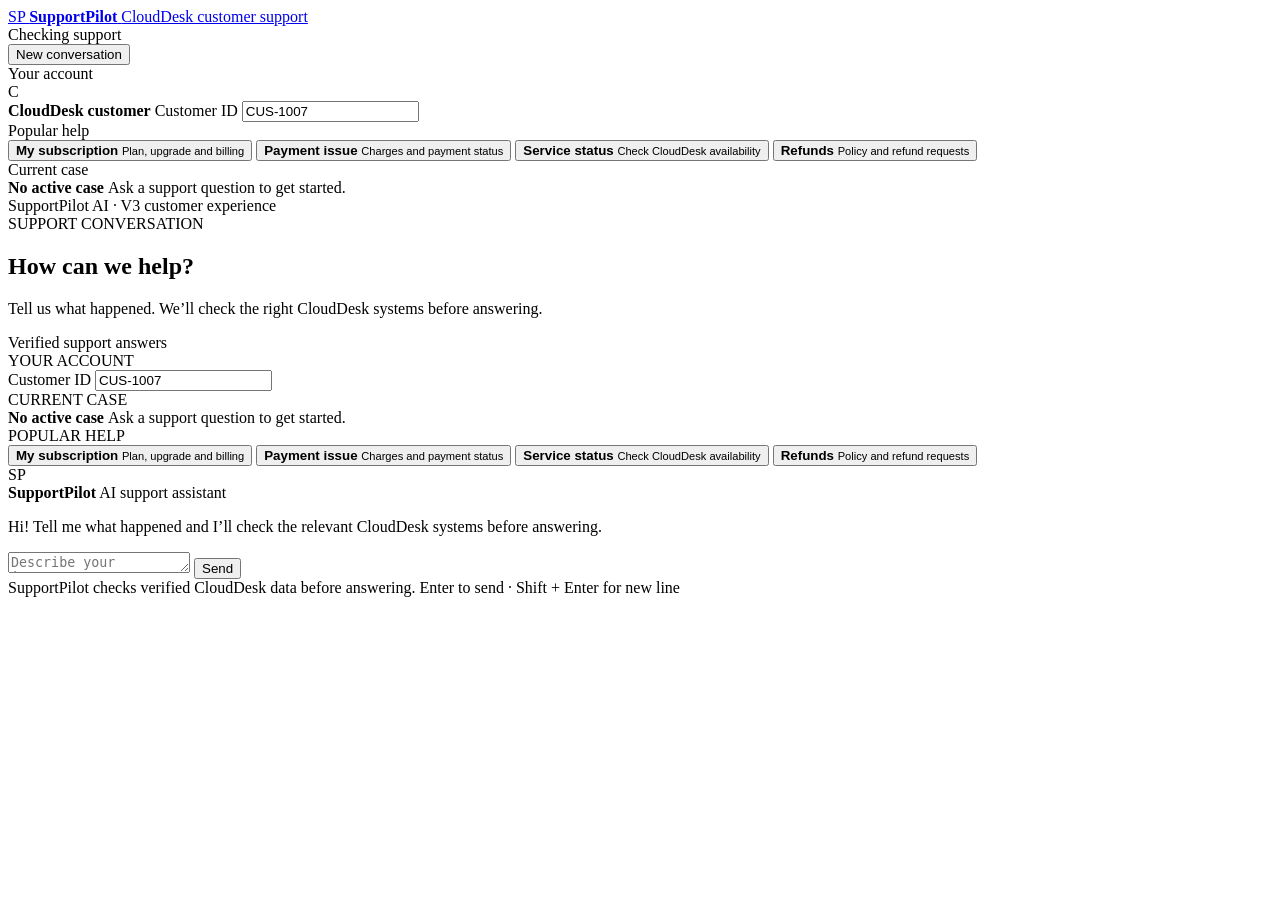
==== commit 378cc4b3: "Optimize SupportPilot mobile experience" ====
--- a/app/templates/index.html
+++ b/app/templates/index.html
@@ -210,6 +210,91 @@
 
 
                 <section
+                    class="mobile-context"
+                    aria-label="Support context"
+                >
+                    <div class="mobile-account">
+                        <div class="mobile-context-title">
+                            YOUR ACCOUNT
+                        </div>
+
+                        <label
+                            class="visually-hidden"
+                            for="mobile-customer-id"
+                        >
+                            Customer ID
+                        </label>
+
+                        <input
+                            id="mobile-customer-id"
+                            class="mobile-customer-input"
+                            type="text"
+                            value="CUS-1007"
+                            placeholder="CUS-1007"
+                            autocomplete="off"
+                            spellcheck="false"
+                            aria-label="Customer ID"
+                        >
+                    </div>
+
+                    <div
+                        id="mobile-case-card"
+                        class="case-card neutral mobile-case-card"
+                    >
+                        <div class="mobile-context-title">
+                            CURRENT CASE
+                        </div>
+
+                        <strong id="mobile-case-title">
+                            No active case
+                        </strong>
+
+                        <span id="mobile-case-copy">
+                            Ask a support question to get started.
+                        </span>
+
+                        <div
+                            id="mobile-case-progress"
+                            class="case-progress"
+                            aria-hidden="true"
+                        >
+                            <span id="mobile-progress1"></span>
+                            <span id="mobile-progress2"></span>
+                            <span id="mobile-progress3"></span>
+                        </div>
+                    </div>
+
+                    <div class="mobile-help">
+                        <div class="mobile-context-title">
+                            POPULAR HELP
+                        </div>
+
+                        <div class="mobile-help-grid">
+                            <button class="quick" data-message="What subscription plan am I currently on?" type="button">
+                                <strong>My subscription</strong>
+                                <small>Plan, upgrade and billing</small>
+                            </button>
+
+                            <button class="quick" data-message="I paid for Pro, but my account still shows Basic. What happened?" type="button">
+                                <strong>Payment issue</strong>
+                                <small>Charges and payment status</small>
+                            </button>
+
+                            <button class="quick" data-message="Is the CloudDesk core service currently down in the EU region?" type="button">
+                                <strong>Service status</strong>
+                                <small>Check CloudDesk availability</small>
+                            </button>
+
+                            <button class="quick" data-message="What is CloudDesk's refund policy?" type="button">
+                                <strong>Refunds</strong>
+                                <small>Policy and refund requests</small>
+                            </button>
+                        </div>
+                    </div>
+                </section>
+
+
+                <section
                     id="status-card"
                     class="status-card"
                     hidden
